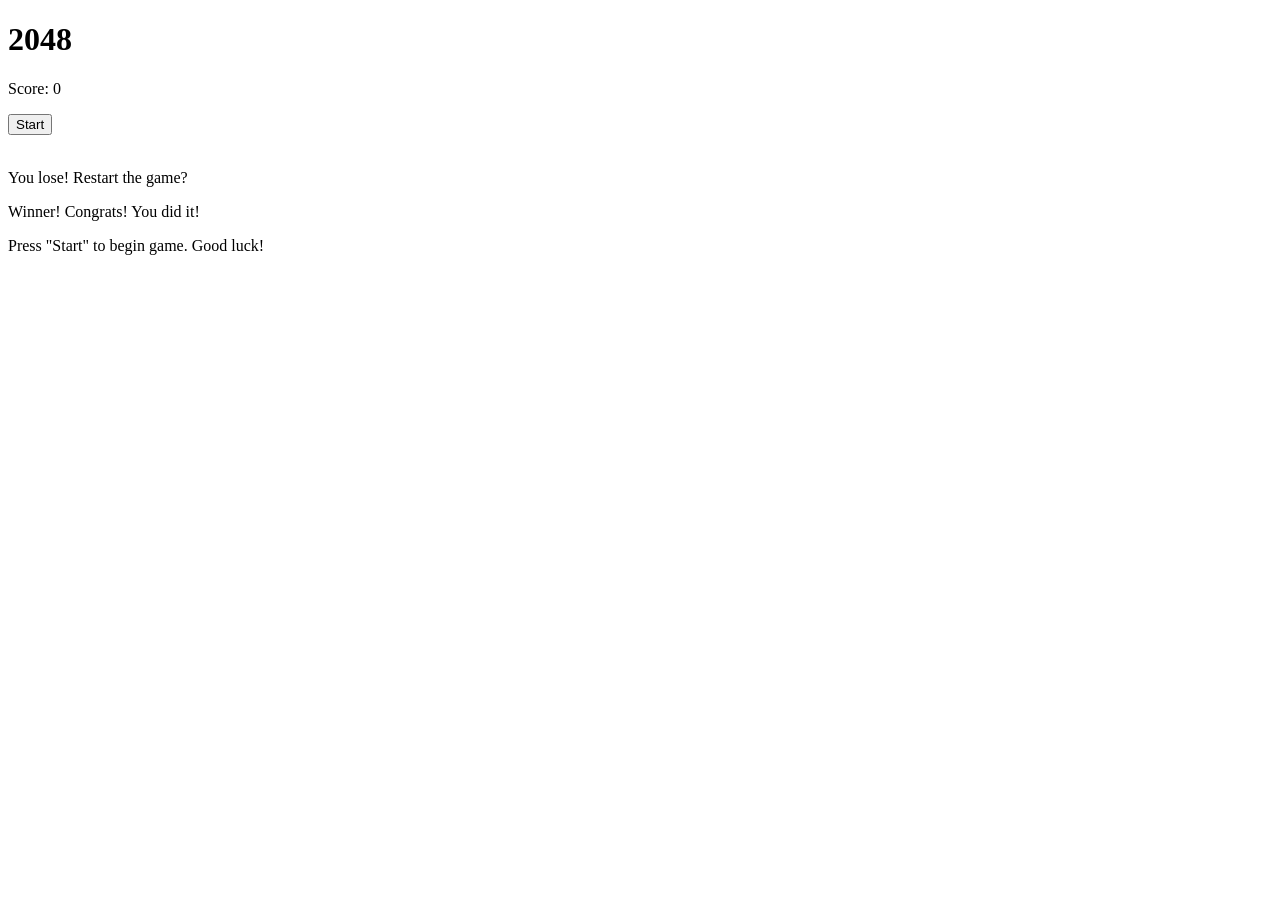
==== index.html @ e6c601c8 "fix: rename src/index.html to index.html" ====
<!DOCTYPE html>
<html lang="en">
  <head>
    <meta charset="UTF-8">
    <meta name="viewport" content="width=device-width, initial-scale=1.0">
    <title>2048</title>
    <link rel="stylesheet" href="./styles/main.scss">
  </head>
  <body>
    <div class="container">
      <div class="game-header">
        <h1>2048</h1>
        <div class="controls">
          <p class="info">
            Score: <span class="game-score">0</span>
          </p>
          <button class="button start">Start</button>
        </div>
      </div>

      <table class="game-field">
        <tbody>
          <tr class="field-row" id="0">
            <td class="field-cell"></td>
            <td class="field-cell"></td>
            <td class="field-cell"></td>
            <td class="field-cell"></td>
          </tr>

          <tr class="field-row" id="1">
            <td class="field-cell"></td>
            <td class="field-cell"></td>
            <td class="field-cell"></td>
            <td class="field-cell"></td>
          </tr>


          <tr class="field-row" id="2">
            <td class="field-cell"></td>
            <td class="field-cell"></td>
            <td class="field-cell"></td>
            <td class="field-cell"></td>
          </tr>


          <tr class="field-row" id="3">
            <td class="field-cell"></td>
            <td class="field-cell"></td>
            <td class="field-cell"></td>
            <td class="field-cell"></td>
          </tr>
        </tbody>
      </table>

      <div class="message-container">
        <p class="message message-lose hidden">You lose! Restart the game?</p>
        <p class="message message-win hidden">Winner! Congrats! You did it!</p>
        <p class="message message-start">Press "Start" to begin game. Good luck!</p>
      </div>
    </div>
    <script type="text/javascript" src="scripts/main.js"></script>
  </body>
</html>
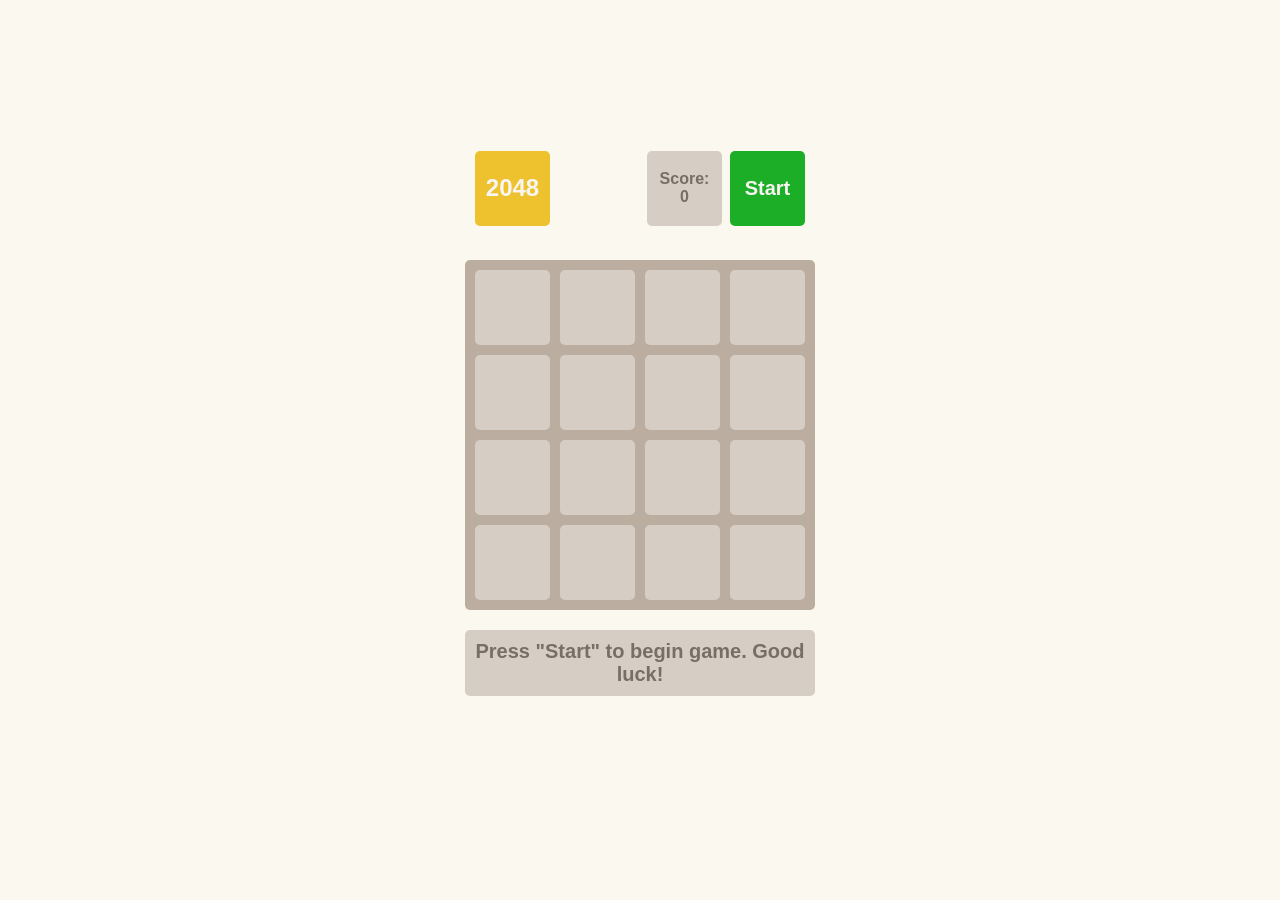
==== commit 577db9c4: "fix: renamed main.scss to main.scss" ====
--- a/index.html
+++ b/index.html
@@ -1,19 +1,17 @@
-<!DOCTYPE html>
+<!doctype html>
 <html lang="en">
   <head>
-    <meta charset="UTF-8">
-    <meta name="viewport" content="width=device-width, initial-scale=1.0">
+    <meta charset="UTF-8" />
+    <meta name="viewport" content="width=device-width, initial-scale=1.0" />
     <title>2048</title>
-    <link rel="stylesheet" href="./styles/main.scss">
+    <link rel="stylesheet" href="src/styles/main.css" />
   </head>
   <body>
     <div class="container">
       <div class="game-header">
         <h1>2048</h1>
         <div class="controls">
-          <p class="info">
-            Score: <span class="game-score">0</span>
-          </p>
+          <p class="info">Score: <span class="game-score">0</span></p>
           <button class="button start">Start</button>
         </div>
       </div>
@@ -34,14 +32,12 @@
             <td class="field-cell"></td>
           </tr>
 
-
           <tr class="field-row" id="2">
             <td class="field-cell"></td>
             <td class="field-cell"></td>
             <td class="field-cell"></td>
             <td class="field-cell"></td>
           </tr>
-
 
           <tr class="field-row" id="3">
             <td class="field-cell"></td>
@@ -55,9 +51,11 @@
       <div class="message-container">
         <p class="message message-lose hidden">You lose! Restart the game?</p>
         <p class="message message-win hidden">Winner! Congrats! You did it!</p>
-        <p class="message message-start">Press "Start" to begin game. Good luck!</p>
+        <p class="message message-start">
+          Press "Start" to begin game. Good luck!
+        </p>
       </div>
     </div>
-    <script type="text/javascript" src="scripts/main.js"></script>
+    <script type="text/javascript" src="src/scripts/main.js"></script>
   </body>
 </html>
--- a/src/styles/main.css
+++ b/src/styles/main.css
@@ -0,0 +1,412 @@
+body {
+  margin: 0;
+  display: flex;
+  align-items: center;
+  justify-content: center;
+  min-height: 100vh;
+  background: #fbf8ef;
+  font-family: sans-serif;
+  font-size: 24px;
+  font-weight: 900;
+}
+
+.field-cell {
+  background: #d6cdc4;
+  width: 75px;
+  height: 75px;
+  border-radius: 5px;
+  color: #776e65;
+  box-sizing: border-box;
+  text-align: center;
+  vertical-align: center;
+  user-select: none;
+
+  &--2 {
+    background: #eee4da;
+  }
+
+  &--4 {
+    background: #ede0c8;
+    animation: 0.3s ease alternate appear;
+  }
+
+  &--8 {
+    background: #f2b179;
+    color: #f9f6f2;
+    animation: 0.3s ease alternate appear;
+  }
+
+  &--16 {
+    background: #f59563;
+    color: #f9f6f2;
+    animation: 0.3s ease alternate appear;
+  }
+
+  &--32 {
+    background: #f67c5f;
+    color: #f9f6f2;
+    animation: 0.3s ease alternate appear;
+  }
+
+  &--64 {
+    background: #f65e3b;
+    color: #f9f6f2;
+    animation: 0.3s ease alternate appear;
+  }
+
+  &--128 {
+    background: #edcf72;
+    color: #f9f6f2;
+    animation: 0.3s ease alternate appear;
+  }
+
+  &--256 {
+    background: #edcc61;
+    color: #f9f6f2;
+    animation: 0.3s ease alternate appear;
+  }
+
+  &--512 {
+    background: #edc850;
+    color: #f9f6f2;
+    animation: 0.3s ease alternate appear;
+  }
+
+  &--1024 {
+    background: #edc53f;
+    color: #f9f6f2;
+    animation: 0.3s ease alternate appear;
+  }
+
+  &--2048 {
+    background: #edc22e;
+    color: #f9f6f2;
+    animation: 0.3s ease alternate appear;
+  }
+}
+
+.game-field {
+  background: #bbada0;
+  border-spacing: 10px;
+  border-radius: 5px;
+}
+
+.game-header {
+  display: flex;
+  width: 100%;
+  justify-content: space-between;
+  margin-bottom: 24px;
+  padding: 10px;
+  box-sizing: border-box;
+}
+
+h1 {
+  background: #edc22e;
+  color: #f9f6f2;
+  width: 75px;
+  height: 75px;
+  font-size: 24px;
+  border-radius: 5px;
+  display: flex;
+  align-items: center;
+  justify-content: center;
+  box-sizing: border-box;
+  margin: 0;
+}
+
+.info {
+  display: flex;
+  flex-direction: column;
+  align-items: center;
+  justify-content: center;
+  background: #d6cdc4;
+  width: 75px;
+  height: 75px;
+  border-radius: 5px;
+  color: #776e65;
+  box-sizing: border-box;
+  font-size: 16px;
+  margin: 0 8px 0 0;
+}
+
+.controls {
+  display: flex;
+}
+
+.button {
+  border: none;
+  border-radius: 5px;
+  cursor: pointer;
+  color: #f9f6f2;
+  font-family: sans-serif;
+  font-weight: 700;
+  font-size: 16px;
+  width: 75px;
+  height: 75px;
+
+  transition: 0.25s ease background;
+}
+
+.start {
+  background: #1dae28;
+  font-size: 20px;
+
+  &:hover {
+    background: #179921;
+  }
+}
+
+.restart {
+  background: #f1b2b2;
+
+  &:hover {
+    background: #f87474;
+  }
+}
+
+.message {
+  box-sizing: border-box;
+  width: 100%;
+  background: #d6cdc4;
+  color: #776e65;
+  padding: 10px;
+  text-align: center;
+  border-radius: 5px;
+  font-size: 20px;
+}
+
+.hidden {
+  display: none;
+}
+
+.container {
+  display: flex;
+  flex-direction: column;
+  align-items: center;
+  width: 350px;
+}
+
+.message-win {
+  background: #edc22e;
+  color: #f9f6f2;
+}
+
+.message-container {
+  width: 100%;
+  height: 150px;
+}
+
+@keyframes appear {
+  from {
+    transform: scale(0.2);
+  }
+  to {
+    transform: scale(1);
+  }
+}
+body {
+  margin: 0;
+  display: flex;
+  align-items: center;
+  justify-content: center;
+  min-height: 100vh;
+  background: #fbf8ef;
+  font-family: sans-serif;
+  font-size: 24px;
+  font-weight: 900;
+}
+
+.field-cell {
+  background: #d6cdc4;
+  width: 75px;
+  height: 75px;
+  border-radius: 5px;
+  color: #776e65;
+  box-sizing: border-box;
+  text-align: center;
+  vertical-align: center;
+  user-select: none;
+
+  &--2 {
+    background: #eee4da;
+  }
+
+  &--4 {
+    background: #ede0c8;
+    animation: 0.3s ease alternate appear;
+  }
+
+  &--8 {
+    background: #f2b179;
+    color: #f9f6f2;
+    animation: 0.3s ease alternate appear;
+  }
+
+  &--16 {
+    background: #f59563;
+    color: #f9f6f2;
+    animation: 0.3s ease alternate appear;
+  }
+
+  &--32 {
+    background: #f67c5f;
+    color: #f9f6f2;
+    animation: 0.3s ease alternate appear;
+  }
+
+  &--64 {
+    background: #f65e3b;
+    color: #f9f6f2;
+    animation: 0.3s ease alternate appear;
+  }
+
+  &--128 {
+    background: #edcf72;
+    color: #f9f6f2;
+    animation: 0.3s ease alternate appear;
+  }
+
+  &--256 {
+    background: #edcc61;
+    color: #f9f6f2;
+    animation: 0.3s ease alternate appear;
+  }
+
+  &--512 {
+    background: #edc850;
+    color: #f9f6f2;
+    animation: 0.3s ease alternate appear;
+  }
+
+  &--1024 {
+    background: #edc53f;
+    color: #f9f6f2;
+    animation: 0.3s ease alternate appear;
+  }
+
+  &--2048 {
+    background: #edc22e;
+    color: #f9f6f2;
+    animation: 0.3s ease alternate appear;
+  }
+}
+
+.game-field {
+  background: #bbada0;
+  border-spacing: 10px;
+  border-radius: 5px;
+}
+
+.game-header {
+  display: flex;
+  width: 100%;
+  justify-content: space-between;
+  margin-bottom: 24px;
+  padding: 10px;
+  box-sizing: border-box;
+}
+
+h1 {
+  background: #edc22e;
+  color: #f9f6f2;
+  width: 75px;
+  height: 75px;
+  font-size: 24px;
+  border-radius: 5px;
+  display: flex;
+  align-items: center;
+  justify-content: center;
+  box-sizing: border-box;
+  margin: 0;
+}
+
+.info {
+  display: flex;
+  flex-direction: column;
+  align-items: center;
+  justify-content: center;
+  background: #d6cdc4;
+  width: 75px;
+  height: 75px;
+  border-radius: 5px;
+  color: #776e65;
+  box-sizing: border-box;
+  font-size: 16px;
+  margin: 0 8px 0 0;
+}
+
+.controls {
+  display: flex;
+}
+
+.button {
+  border: none;
+  border-radius: 5px;
+  cursor: pointer;
+  color: #f9f6f2;
+  font-family: sans-serif;
+  font-weight: 700;
+  font-size: 16px;
+  width: 75px;
+  height: 75px;
+
+  transition: 0.25s ease background;
+}
+
+.start {
+  background: #1dae28;
+  font-size: 20px;
+
+  &:hover {
+    background: #179921;
+  }
+}
+
+.restart {
+  background: #f1b2b2;
+
+  &:hover {
+    background: #f87474;
+  }
+}
+
+.message {
+  box-sizing: border-box;
+  width: 100%;
+  background: #d6cdc4;
+  color: #776e65;
+  padding: 10px;
+  text-align: center;
+  border-radius: 5px;
+  font-size: 20px;
+}
+
+.hidden {
+  display: none;
+}
+
+.container {
+  display: flex;
+  flex-direction: column;
+  align-items: center;
+  width: 350px;
+}
+
+.message-win {
+  background: #edc22e;
+  color: #f9f6f2;
+}
+
+.message-container {
+  width: 100%;
+  height: 150px;
+}
+
+@keyframes appear {
+  from {
+    transform: scale(0.2);
+  }
+  to {
+    transform: scale(1);
+  }
+}
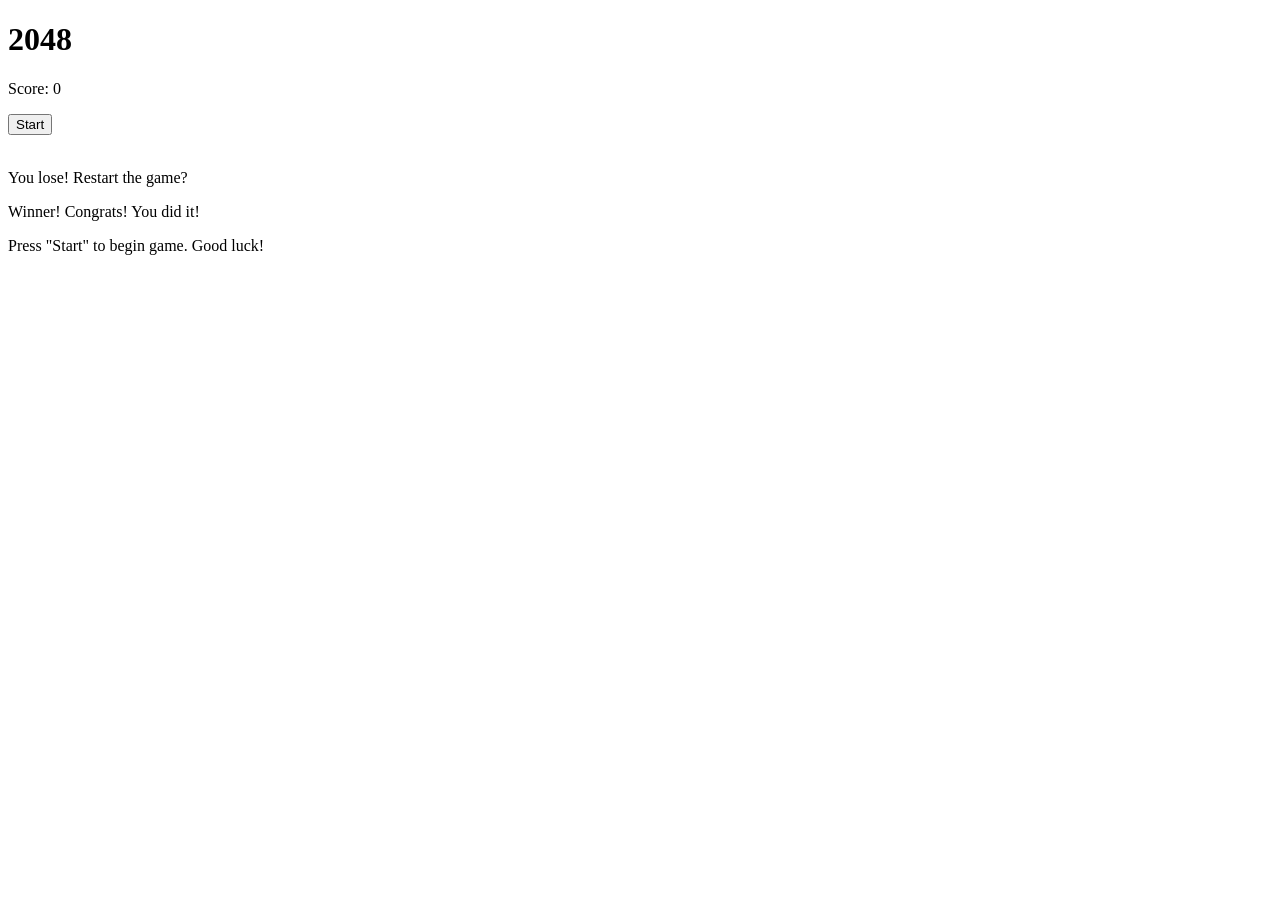
==== commit c380908e: "Rename src/index.html to index.html" ====
--- a/index.html
+++ b/index.html
@@ -4,7 +4,7 @@
     <meta charset="UTF-8" />
     <meta name="viewport" content="width=device-width, initial-scale=1.0" />
     <title>2048</title>
-    <link rel="stylesheet" href="src/styles/main.css" />
+    <link rel="stylesheet" href="./styles/main.css" />
   </head>
   <body>
     <div class="container">
@@ -56,6 +56,6 @@
         </p>
       </div>
     </div>
-    <script type="text/javascript" src="src/scripts/main.js"></script>
+    <script type="text/javascript" src="./scripts/main.js"></script>
   </body>
 </html>
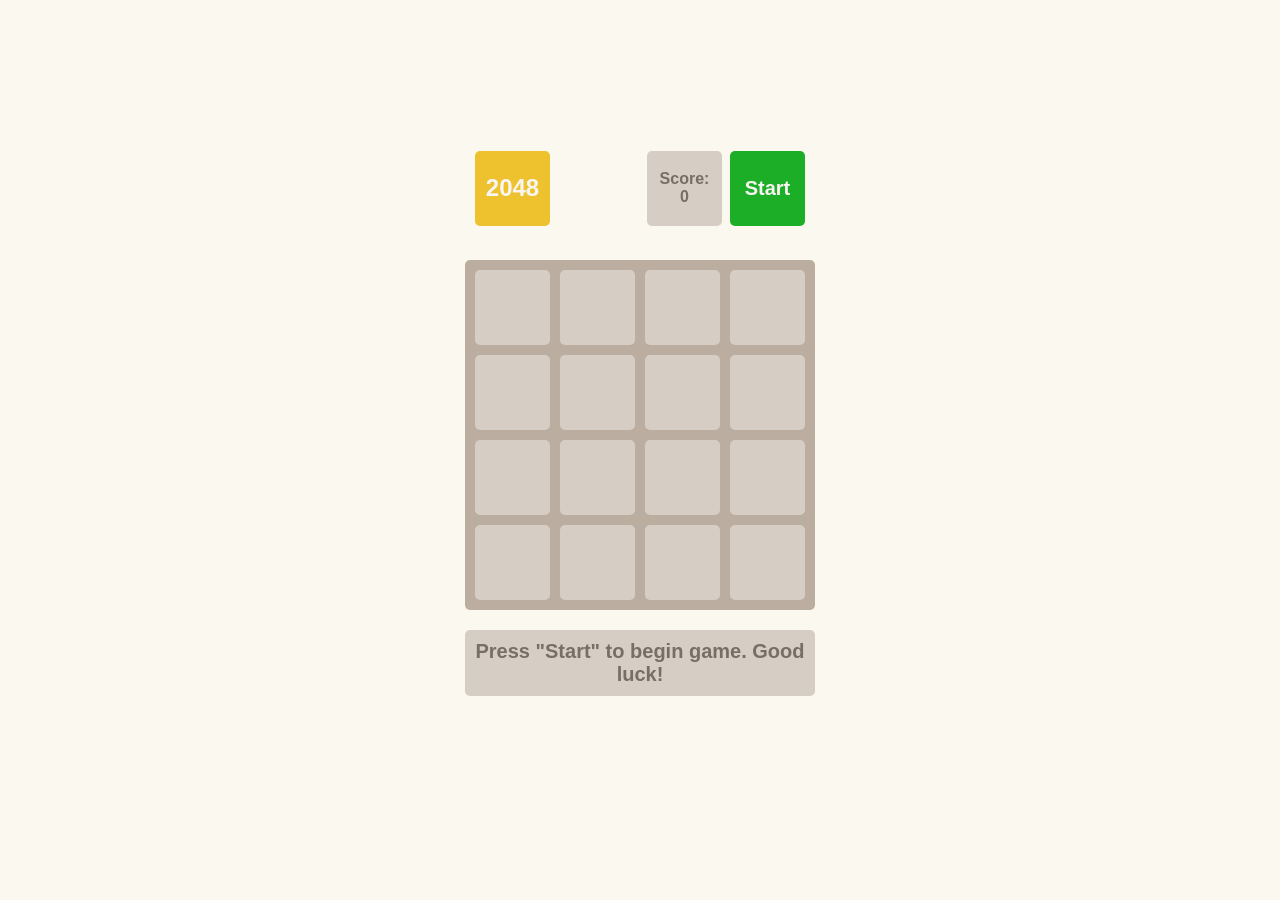
==== commit ba010dab: "Update stylesheet and script paths in index.html" ====
--- a/index.html
+++ b/index.html
@@ -4,7 +4,7 @@
     <meta charset="UTF-8" />
     <meta name="viewport" content="width=device-width, initial-scale=1.0" />
     <title>2048</title>
-    <link rel="stylesheet" href="./styles/main.css" />
+    <link rel="stylesheet" href="src/styles/main.css" />
   </head>
   <body>
     <div class="container">
@@ -56,6 +56,6 @@
         </p>
       </div>
     </div>
-    <script type="text/javascript" src="./scripts/main.js"></script>
+    <script type="text/javascript" src="src/scripts/main.js"></script>
   </body>
 </html>
--- a/src/styles/main.css
+++ b/src/styles/main.css
@@ -0,0 +1,205 @@
+body {
+  margin: 0;
+  display: flex;
+  align-items: center;
+  justify-content: center;
+  min-height: 100vh;
+  background: #fbf8ef;
+  font-family: sans-serif;
+  font-size: 24px;
+  font-weight: 900;
+}
+
+.container {
+  display: flex;
+  flex-direction: column;
+  align-items: center;
+  width: 350px;
+}
+
+.game-field {
+  background: #bbada0;
+  border-spacing: 10px;
+  border-radius: 5px;
+}
+
+.field-cell {
+  background: #d6cdc4;
+  width: 75px;
+  height: 75px;
+  border-radius: 5px;
+  color: #776e65;
+  box-sizing: border-box;
+  text-align: center;
+  vertical-align: middle;
+  user-select: none;
+}
+
+.field-cell--2 {
+  background: #eee4da;
+}
+
+.field-cell--4 {
+  background: #ede0c8;
+  animation: 0.3s ease alternate appear;
+}
+
+.field-cell--8 {
+  background: #f2b179;
+  color: #f9f6f2;
+  animation: 0.3s ease alternate appear;
+}
+
+.field-cell--16 {
+  background: #f59563;
+  color: #f9f6f2;
+  animation: 0.3s ease alternate appear;
+}
+
+.field-cell--32 {
+  background: #f67c5f;
+  color: #f9f6f2;
+  animation: 0.3s ease alternate appear;
+}
+
+.field-cell--64 {
+  background: #f65e3b;
+  color: #f9f6f2;
+  animation: 0.3s ease alternate appear;
+}
+
+.field-cell--128 {
+  background: #edcf72;
+  color: #f9f6f2;
+  animation: 0.3s ease alternate appear;
+}
+
+.field-cell--256 {
+  background: #edcc61;
+  color: #f9f6f2;
+  animation: 0.3s ease alternate appear;
+}
+
+.field-cell--512 {
+  background: #edc850;
+  color: #f9f6f2;
+  animation: 0.3s ease alternate appear;
+}
+
+.field-cell--1024 {
+  background: #edc53f;
+  color: #f9f6f2;
+  animation: 0.3s ease alternate appear;
+}
+
+.field-cell--2048 {
+  background: #edc22e;
+  color: #f9f6f2;
+  animation: 0.3s ease alternate appear;
+}
+
+.game-header {
+  display: flex;
+  width: 100%;
+  justify-content: space-between;
+  margin-bottom: 24px;
+  padding: 10px;
+  box-sizing: border-box;
+}
+
+h1 {
+  background: #edc22e;
+  color: #f9f6f2;
+  width: 75px;
+  height: 75px;
+  font-size: 24px;
+  border-radius: 5px;
+  display: flex;
+  align-items: center;
+  justify-content: center;
+  box-sizing: border-box;
+  margin: 0;
+}
+
+.info {
+  display: flex;
+  flex-direction: column;
+  align-items: center;
+  justify-content: center;
+  background: #d6cdc4;
+  width: 75px;
+  height: 75px;
+  border-radius: 5px;
+  color: #776e65;
+  box-sizing: border-box;
+  font-size: 16px;
+  margin: 0 8px 0 0;
+}
+
+.controls {
+  display: flex;
+}
+
+.button {
+  border: none;
+  border-radius: 5px;
+  cursor: pointer;
+  color: #f9f6f2;
+  font-family: sans-serif;
+  font-weight: 700;
+  font-size: 16px;
+  width: 75px;
+  height: 75px;
+  transition: 0.25s ease background;
+}
+
+.start {
+  background: #1dae28;
+  font-size: 20px;
+}
+
+.start:hover {
+  background: #179921;
+}
+
+.restart {
+  background: #f1b2b2;
+}
+
+.restart:hover {
+  background: #f87474;
+}
+
+.message-container {
+  width: 100%;
+  height: 150px;
+}
+
+.message {
+  box-sizing: border-box;
+  width: 100%;
+  background: #d6cdc4;
+  color: #776e65;
+  padding: 10px;
+  text-align: center;
+  border-radius: 5px;
+  font-size: 20px;
+}
+
+.message-win {
+  background: #edc22e;
+  color: #f9f6f2;
+}
+
+.hidden {
+  display: none;
+}
+
+@keyframes appear {
+  from {
+    transform: scale(0.2);
+  }
+  to {
+    transform: scale(1);
+  }
+}
